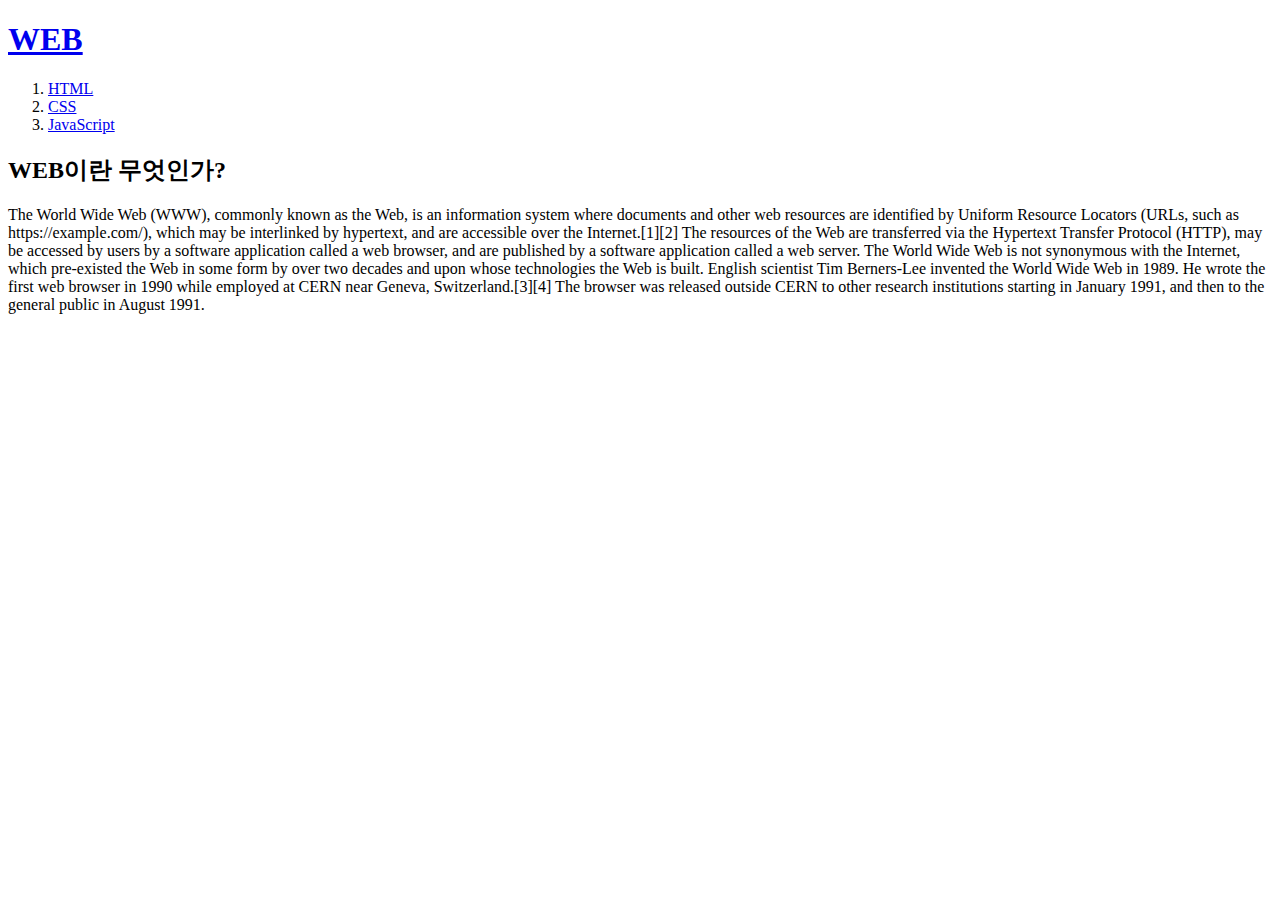
==== index.html @ 2dfd3c71 "first version" ====
<!DOCTYPE HTML>
<html>
  <head>
    <title>WEB1 - Welcome</title>
    <meta charset="utf-8">
  </head>
  <body>
    <h1><a href="index.html">WEB</a></h1>
    <ol>
      <li><a href="1.html">HTML</a></li>
      <li><a href="2.html">CSS</a></li>
      <li><a href="3.html">JavaScript</a></li>
    </ol>
    <h2>WEB이란 무엇인가?</h2>
    <p>The World Wide Web (WWW), commonly known as the Web, is an information system where documents and other web resources are identified by Uniform Resource Locators (URLs, such as https://example.com/), which may be interlinked by hypertext, and are accessible over the Internet.[1][2] The resources of the Web are transferred via the Hypertext Transfer Protocol (HTTP), may be accessed by users by a software application called a web browser, and are published by a software application called a web server. The World Wide Web is not synonymous with the Internet, which pre-existed the Web in some form by over two decades and upon whose technologies the Web is built. English scientist Tim Berners-Lee invented the World Wide Web in 1989. He wrote the first web browser in 1990 while employed at CERN near Geneva, Switzerland.[3][4] The browser was released outside CERN to other research institutions starting in January 1991, and then to the general public in August 1991.</p>
  </body>
</html>
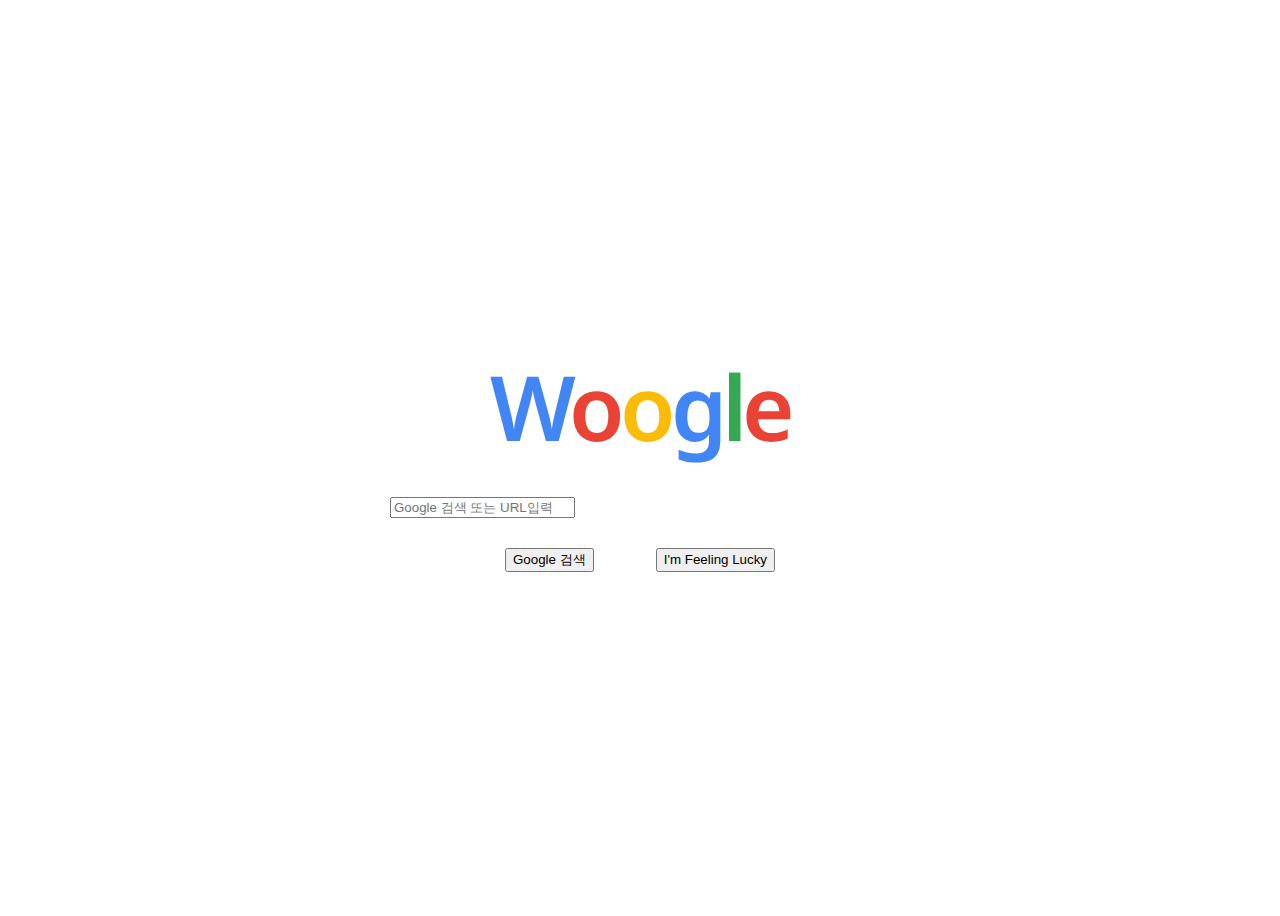
==== commit da114a02: "WEB2" ====
--- a/index.html
+++ b/index.html
@@ -1,17 +1,41 @@
-<!DOCTYPE HTML>
-<html>
-  <head>
-    <title>WEB1 - Welcome</title>
-    <meta charset="utf-8">
-  </head>
-  <body>
-    <h1><a href="index.html">WEB</a></h1>
-    <ol>
-      <li><a href="1.html">HTML</a></li>
-      <li><a href="2.html">CSS</a></li>
-      <li><a href="3.html">JavaScript</a></li>
-    </ol>
-    <h2>WEB이란 무엇인가?</h2>
-    <p>The World Wide Web (WWW), commonly known as the Web, is an information system where documents and other web resources are identified by Uniform Resource Locators (URLs, such as https://example.com/), which may be interlinked by hypertext, and are accessible over the Internet.[1][2] The resources of the Web are transferred via the Hypertext Transfer Protocol (HTTP), may be accessed by users by a software application called a web browser, and are published by a software application called a web server. The World Wide Web is not synonymous with the Internet, which pre-existed the Web in some form by over two decades and upon whose technologies the Web is built. English scientist Tim Berners-Lee invented the World Wide Web in 1989. He wrote the first web browser in 1990 while employed at CERN near Geneva, Switzerland.[3][4] The browser was released outside CERN to other research institutions starting in January 1991, and then to the general public in August 1991.</p>
-  </body>
-</html>
+<!DOCTYPE html>
+<html lang="ko">
+<head>
+    <meta charset="UTF-8">
+    <meta name="viewport" content="width=device-width, initial-scale=1.0">
+    <title>Woogle</title>
+    <link rel="stylesheet" href="style.css">
+    <link rel="stylesheet" href="https://cdn.jsdelivr.net/npm/bootstrap@4.5.3/dist/css/bootstrap.min.css" integrity="sha384-TX8t27EcRE3e/ihU7zmQxVncDAy5uIKz4rEkgIXeMed4M0jlfIDPvg6uqKI2xXr2" crossorigin="anonymous">
+    <link rel="preconnect" href="https://fonts.gstatic.com">
+    <link href="https://fonts.googleapis.com/css2?family=Noto+Sans&display=swap" rel="stylesheet">
+    <link rel="stylesheet" href="https://use.fontawesome.com/releases/v5.15.1/css/all.css" integrity="sha384-vp86vTRFVJgpjF9jiIGPEEqYqlDwgyBgEF109VFjmqGmIY/Y4HV4d3Gp2irVfcrp" crossorigin="anonymous">
+</head>
+<body>
+    <!-- <div class="navBar">
+        <ul>
+            <li><a href="">Gmail</a></li>
+            <li><a href="">이미지</a></li>
+            <li><i class="fas fa-th"></i></li>
+            <li><i class="fas fa-user-circle"></i></li>
+        </ul>
+    </div> -->
+    <div class="logo">
+    <a href="#"><span>W</span><span>o</span><span>o</span><span>g</span><span>l</span><span>e</span></a>
+    </div>
+    <div class="searchBar">
+        <form action="https://www.google.co.kr/search" method="GET">
+            <div class="searchBar__input">
+                <input name="q" type="text" class="form-control rounded-pill" placeholder="Google 검색 또는 URL입력" aria-label="Recipient's username" aria-describedby="button-addon2">
+            </div>
+        </form>
+        <!-- <ul class="searchBar__icons">
+            <i class="fas fa-keyboard"></i>
+            <i class="fas fa-microphone"></i>
+        </ul> -->
+    </div>
+    <div class="extraBtn">
+        <button type="button" class="btn btn-light">Google 검색</button>
+        <button type="button" class="btn btn-light">I'm Feeling Lucky</button>
+    </div>
+</body>
+</html>  --- a/style.css
+++ b/style.css
@@ -0,0 +1,78 @@
+body {
+  display: flex;
+  flex-direction: column;
+  align-items: center;
+  justify-content: center;
+  height: 100vh;
+}
+
+ul {
+  display: flex;
+  list-style: none;
+  position: absolute;
+  top: 50px;
+  right: 50px;
+}
+
+a {
+  text-decoration: none;
+}
+
+span {
+  padding: 0;
+  margin: 0;
+}
+
+.logo {
+  font-size: 90px;
+  font-family: "Noto Sans";
+  text-align: center;
+  font-weight: 600;
+  letter-spacing: -5px;
+}
+
+.logo span:nth-child(1) {
+  color: #4285f4;
+}
+
+.logo span:nth-child(2) {
+  color: #ea4336;
+}
+
+.logo span:nth-child(3) {
+  color: #fbbc07;
+}
+
+.logo span:nth-child(4) {
+  color: #4285f4;
+}
+
+.logo span:nth-child(5) {
+  color: #34a853;
+}
+
+.logo span:nth-child(6) {
+  color: #ea4336;
+}
+
+.searchBar {
+  display: flex;
+  align-items: center;
+  margin-top: 30px;
+}
+
+.searchBar__input {
+  width: 500px;
+}
+
+.searchBar__icons {
+  position: absolute;
+  right: 300px;
+}
+
+.extraBtn {
+  display: flex;
+  margin-top: 30px;
+  width: 270px;
+  justify-content: space-between;
+}
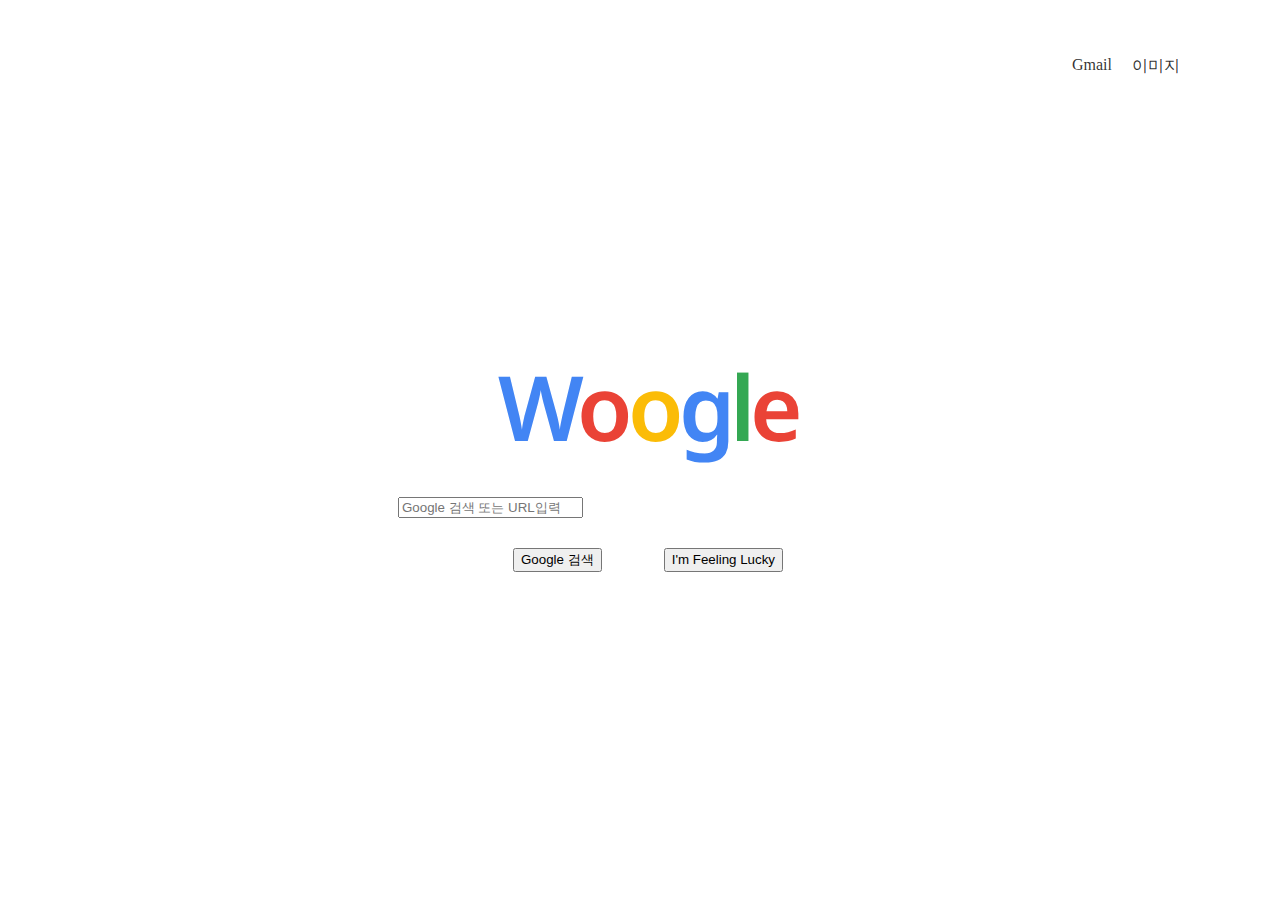
==== commit 4cc54ac4: "WEB2/1.0.1" ====
--- a/index.html
+++ b/index.html
@@ -11,27 +11,36 @@
     <link rel="stylesheet" href="https://use.fontawesome.com/releases/v5.15.1/css/all.css" integrity="sha384-vp86vTRFVJgpjF9jiIGPEEqYqlDwgyBgEF109VFjmqGmIY/Y4HV4d3Gp2irVfcrp" crossorigin="anonymous">
 </head>
 <body>
-    <!-- <div class="navBar">
-        <ul>
-            <li><a href="">Gmail</a></li>
-            <li><a href="">이미지</a></li>
-            <li><i class="fas fa-th"></i></li>
-            <li><i class="fas fa-user-circle"></i></li>
-        </ul>
-    </div> -->
-    <div class="logo">
-    <a href="#"><span>W</span><span>o</span><span>o</span><span>g</span><span>l</span><span>e</span></a>
-    </div>
-    <div class="searchBar">
-        <form action="https://www.google.co.kr/search" method="GET">
+    <ul class="navBar">
+        <li><a href=""><span>Gmail</span></a></li>
+        <li><a href=""><span>이미지</span></a></li>
+        <li><a href=""><i class="fas fa-th"></i></a></li>
+        <li><a href=""><i class="fas fa-user-circle"></i></a></li>
+    </ul>
+
+    <ul class="mobileBtn">
+        <li><a href=""><i class="fas fa-bars"></i></a></li>
+        <li><a href=""><span>전체</span></a></li>
+        <li><a href=""><span>이미지</span></a></li>
+    </ul>
+
+    <div class="main">
+        <div class="logo">
+        <span>W</span><span>o</span><span>o</span><span>g</span><span>l</span><span>e</span>
+        </div>
+        <div class="searchBar">
             <div class="searchBar__input">
-                <input name="q" type="text" class="form-control rounded-pill" placeholder="Google 검색 또는 URL입력" aria-label="Recipient's username" aria-describedby="button-addon2">
+                <form action="https://www.google.co.kr/search" method="GET">
+                    <div>
+                        <input name="q" type="text" class="form-control rounded-pill" placeholder="Google 검색 또는 URL입력" aria-label="Recipient's username" aria-describedby="button-addon2">
+                    </div>
+                </form>
             </div>
-        </form>
-        <!-- <ul class="searchBar__icons">
-            <i class="fas fa-keyboard"></i>
-            <i class="fas fa-microphone"></i>
-        </ul> -->
+            <div class="searchBar__icons">
+                <i class="fas fa-keyboard"></i>
+                <i class="fas fa-microphone"></i>
+            </div>
+        </div>
     </div>
     <div class="extraBtn">
         <button type="button" class="btn btn-light">Google 검색</button>
--- a/style.css
+++ b/style.css
@@ -4,23 +4,39 @@
   align-items: center;
   justify-content: center;
   height: 100vh;
+  width: 100%;
 }
 
-ul {
+.navBar {
   display: flex;
   list-style: none;
   position: absolute;
-  top: 50px;
+  align-content: baseline;
+  top: 30px;
   right: 50px;
 }
 
-a {
+.navBar li {
+  margin: 10px;
+}
+
+.navBar a {
   text-decoration: none;
+  color: rgba(0, 0, 0, 0.815);
+}
+
+.navBar i {
+  font-size: 25px;
+  color: #04897b;
 }
 
 span {
   padding: 0;
   margin: 0;
+}
+
+.mobileBtn {
+  display: none;
 }
 
 .logo {
@@ -57,8 +73,10 @@
 
 .searchBar {
   display: flex;
+  flex-direction: row;
   align-items: center;
   margin-top: 30px;
+  position: relative;
 }
 
 .searchBar__input {
@@ -67,7 +85,14 @@
 
 .searchBar__icons {
   position: absolute;
-  right: 300px;
+  right: 20px;
+  padding: 0;
+  margin: 0;
+  color: gray;
+}
+
+.searchBar__icons i {
+  margin: 5px;
 }
 
 .extraBtn {
@@ -76,3 +101,47 @@
   width: 270px;
   justify-content: space-between;
 }
+
+@media screen and (max-width: 500px) {
+  .main {
+    position: absolute;
+    bottom: 400px;
+  }
+
+  .logo {
+    font-size: 60px;
+  }
+  .searchBar__input {
+    width: 300px;
+  }
+
+  .extraBtn {
+    display: none;
+  }
+
+  .navBar span {
+    display: none;
+  }
+
+  .mobileBtn {
+    display: flex;
+    list-style: none;
+    position: absolute;
+    align-content: baseline;
+    top: 30px;
+    left: 10px;
+  }
+
+  .mobileBtn li {
+    margin: 10px;
+  }
+
+  .mobileBtn i {
+    font-size: 25px;
+    color: #5f6161;
+  }
+
+  .mobileBtn span {
+    color: #5f6161;
+  }
+}
